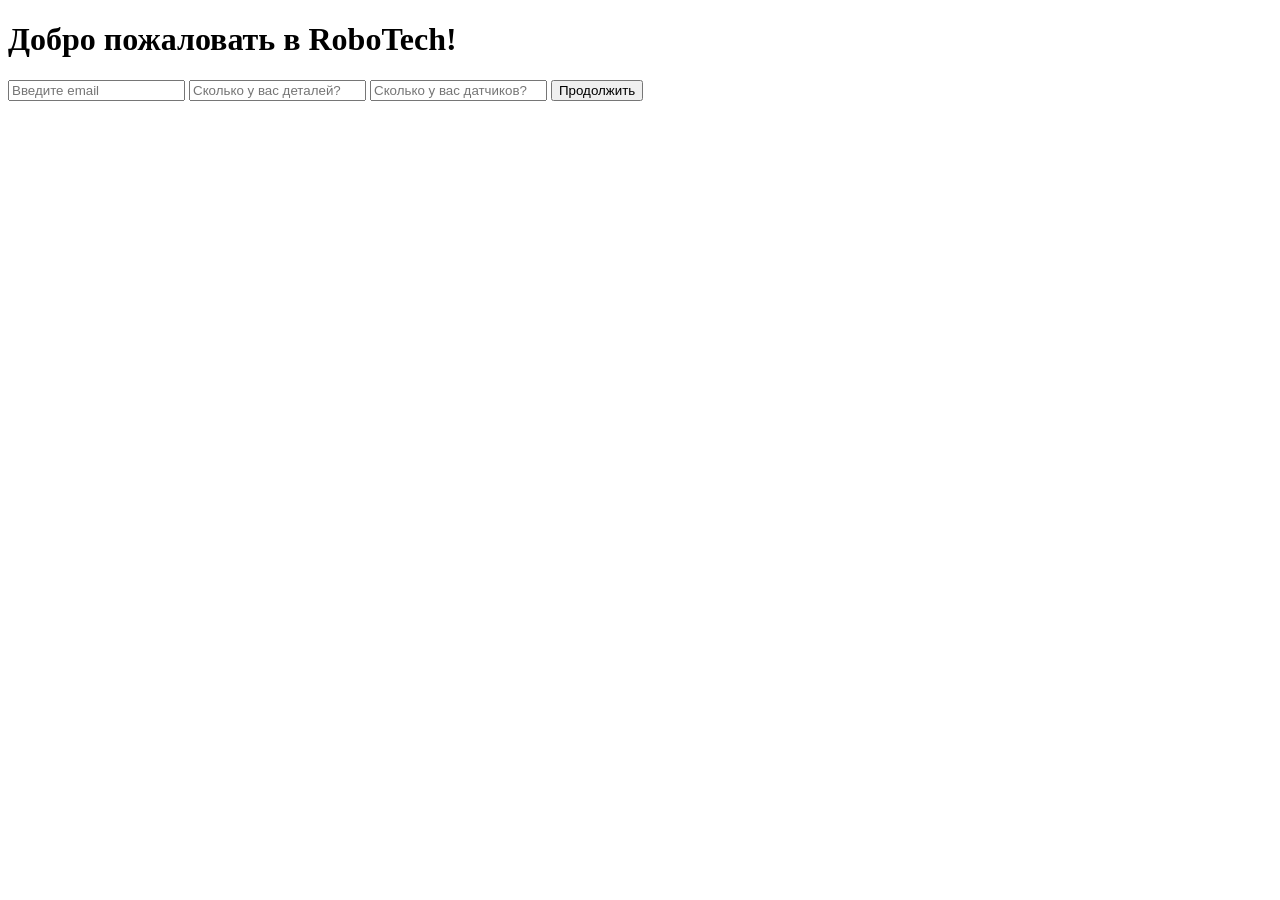
==== index.html @ eb1945cd "Create index.html" ====
<!DOCTYPE html>
<html lang="ru">
<head>
    <meta charset="UTF-8">
    <meta name="viewport" content="width=device-width, initial-scale=1.0">
    <title>Робототехника</title>
    <link rel="stylesheet" href="style.css">
</head>
<body>
    <div class="container">
        <h1>Добро пожаловать в RoboTech!</h1>
        <input type="text" id="email" placeholder="Введите email">
        <input type="number" id="parts" placeholder="Сколько у вас деталей?">
        <input type="number" id="sensors" placeholder="Сколько у вас датчиков?">
        <button onclick="registerUser()">Продолжить</button>
    </div>
    <script src="script.js"></script>
</body>
</html>
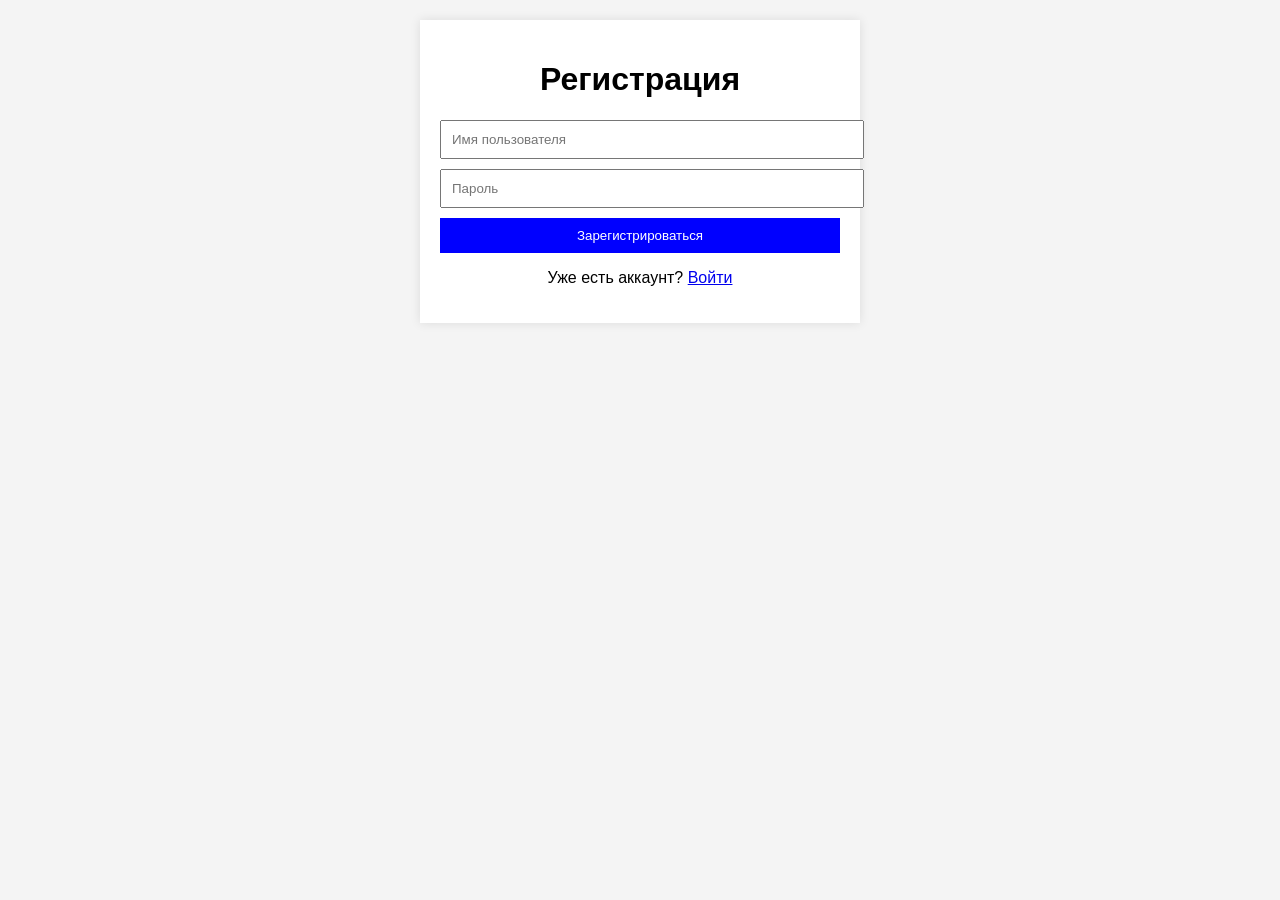
==== commit 244ce8f6: "Update index.html" ====
--- a/index.html
+++ b/index.html
@@ -1,19 +1,19 @@
 <!DOCTYPE html>
 <html lang="ru">
 <head>
-    <meta charset="UTF-8">
-    <meta name="viewport" content="width=device-width, initial-scale=1.0">
-    <title>Робототехника</title>
-    <link rel="stylesheet" href="style.css">
+  <meta charset="UTF-8" />
+  <meta name="viewport" content="width=device-width, initial-scale=1.0"/>
+  <title>Регистрация - Robotech</title>
+  <link rel="stylesheet" href="style.css" />
 </head>
 <body>
-    <div class="container">
-        <h1>Добро пожаловать в RoboTech!</h1>
-        <input type="text" id="email" placeholder="Введите email">
-        <input type="number" id="parts" placeholder="Сколько у вас деталей?">
-        <input type="number" id="sensors" placeholder="Сколько у вас датчиков?">
-        <button onclick="registerUser()">Продолжить</button>
-    </div>
-    <script src="script.js"></script>
+  <div class="container">
+    <h1>Регистрация</h1>
+    <input type="text" id="regUsername" placeholder="Имя пользователя" required />
+    <input type="password" id="regPassword" placeholder="Пароль" required />
+    <button onclick="register()">Зарегистрироваться</button>
+    <p>Уже есть аккаунт? <a href="login.html">Войти</a></p>
+  </div>
+  <script src="script.js"></script>
 </body>
 </html>
--- a/style.css
+++ b/style.css
@@ -0,0 +1,26 @@
+body {
+    font-family: Arial, sans-serif;
+    text-align: center;
+    background-color: #f4f4f4;
+    margin: 0;
+    padding: 20px;
+}
+.container {
+    max-width: 400px;
+    margin: auto;
+    background: white;
+    padding: 20px;
+    box-shadow: 0 0 10px rgba(0, 0, 0, 0.1);
+}
+input, button {
+    display: block;
+    width: 100%;
+    margin: 10px 0;
+    padding: 10px;
+}
+button {
+    background-color: blue;
+    color: white;
+    border: none;
+    cursor: pointer;
+}
